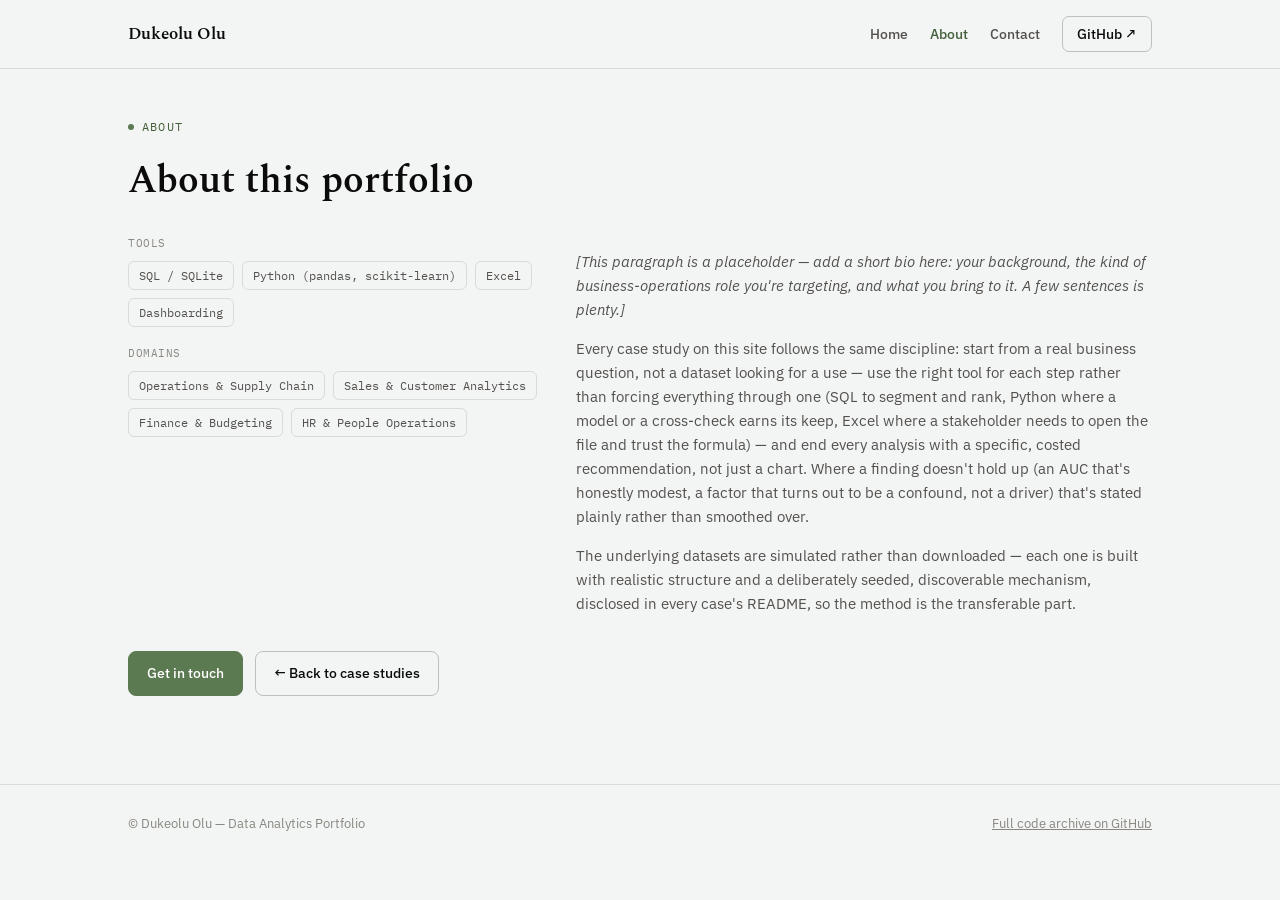
==== about.html @ 04db727a "Initial commit: portfolio website (Home, 4 case studies, About, Contact) Links out to the data-analy" ====
<!doctype html>
<html lang="en">
<head>
<meta charset="utf-8">
<meta name="viewport" content="width=device-width, initial-scale=1">
<title>About — Dukeolu Olu</title>
<meta name="description" content="About this data analytics portfolio.">
<link rel="preconnect" href="https://fonts.googleapis.com">
<link rel="stylesheet" href="https://fonts.googleapis.com/css2?family=Spectral:wght@500;600;700&family=IBM+Plex+Sans:wght@400;500;600&family=IBM+Plex+Mono:wght@400;500&display=swap">
<link rel="stylesheet" href="styles.css">
</head>
<body>
<nav class="site-nav">
  <div class="shell">
    <a class="brand" href="index.html">Dukeolu Olu</a>
    <div class="links">
      <a href="index.html">Home</a><a href="about.html" class="active">About</a><a href="contact.html">Contact</a>
      <a class="cta" href="https://github.com/Dukeolu/data-analytics-portfolio" target="_blank" rel="noopener">GitHub ↗</a>
    </div>
  </div>
</nav>
<main>
<div class="shell">
<div class="eyebrow">About</div>
<h1 style="font-size:clamp(26px,3.6vw,38px); margin-bottom:24px;">About this portfolio</h1>

<div class="bio-layout">
  <div>
    <div class="skill-group">
      <div class="label">Tools</div>
      <div class="chips">
        <span class="chip">SQL / SQLite</span>
        <span class="chip">Python (pandas, scikit-learn)</span>
        <span class="chip">Excel</span>
        <span class="chip">Dashboarding</span>
      </div>
    </div>
    <div class="skill-group">
      <div class="label">Domains</div>
      <div class="chips">
        <span class="chip">Operations & Supply Chain</span>
        <span class="chip">Sales & Customer Analytics</span>
        <span class="chip">Finance & Budgeting</span>
        <span class="chip">HR & People Operations</span>
      </div>
    </div>
  </div>
  <div>
    <p style="color:var(--ink-soft); font-size:15px;">
      <em>[This paragraph is a placeholder — add a short bio here: your background, the kind of business-operations role you're targeting, and what you bring to it. A few sentences is plenty.]</em>
    </p>
    <p style="color:var(--ink-soft); font-size:15px;">
      Every case study on this site follows the same discipline: start from a real business
      question, not a dataset looking for a use — use the right tool for each step rather than
      forcing everything through one (SQL to segment and rank, Python where a model or a
      cross-check earns its keep, Excel where a stakeholder needs to open the file and trust the
      formula) — and end every analysis with a specific, costed recommendation, not just a chart.
      Where a finding doesn't hold up (an AUC that's honestly modest, a factor that turns out to
      be a confound, not a driver) that's stated plainly rather than smoothed over.
    </p>
    <p style="color:var(--ink-soft); font-size:15px;">
      The underlying datasets are simulated rather than downloaded — each one is built with
      realistic structure and a deliberately seeded, discoverable mechanism, disclosed in every
      case's README, so the method is the transferable part.
    </p>
  </div>
</div>

<div class="btn-row">
  <a class="btn primary" href="contact.html">Get in touch</a>
  <a class="btn" href="index.html">← Back to case studies</a>
</div>
</div>
</main>
<footer class="site-footer">
  <div class="shell">
    <span>&copy; Dukeolu Olu — Data Analytics Portfolio</span>
    <span><a href="https://github.com/Dukeolu/data-analytics-portfolio" target="_blank" rel="noopener">Full code archive on GitHub</a></span>
  </div>
</footer>
</body>
</html>
---- styles.css ----
/* Shared design system -- matches the case-study dashboards
   (IBM Plex Sans/Mono + Spectral, light/dark tokens, dataviz palette) */

:root{
  --paper:#F3F5F4; --paper-raised:#FBFCFB; --ink:#0b0b0b; --ink-soft:#52514e; --ink-faint:#898781;
  --line:#D6DCDA; --line-strong:#B9C2C0; --accent:#5C7A52; --accent-ink:#44603B; --accent-wash:#E4EBE1;
  --blue:#2a78d6; --orange:#eb6834; --aqua:#1baf7a; --good:#0ca30c;
  --radius:10px;
}
@media (prefers-color-scheme: dark){
  :root:not([data-theme="light"]){
    --paper:#12161C; --paper-raised:#181D25; --ink:#ffffff; --ink-soft:#c3c2b7; --ink-faint:#6E7885;
    --line:#2A3038; --line-strong:#3A414B; --accent:#A2C295; --accent-ink:#C3DDB9; --accent-wash:#212B1E;
    --blue:#3987e5; --orange:#d95926; --aqua:#199e70; --good:#0ca30c;
  }
}
:root[data-theme="dark"]{
  --paper:#12161C; --paper-raised:#181D25; --ink:#ffffff; --ink-soft:#c3c2b7; --ink-faint:#6E7885;
  --line:#2A3038; --line-strong:#3A414B; --accent:#A2C295; --accent-ink:#C3DDB9; --accent-wash:#212B1E;
  --blue:#3987e5; --orange:#d95926; --aqua:#199e70; --good:#0ca30c;
}

*{box-sizing:border-box;}
html{scroll-behavior:smooth;}
body{
  margin:0; background:var(--paper); color:var(--ink);
  font-family:"IBM Plex Sans",-apple-system,sans-serif; -webkit-font-smoothing:antialiased;
  line-height:1.6;
}
h1,h2,h3{font-family:"Spectral",Georgia,serif; font-weight:600; margin:0; text-wrap:balance;}
a{color:var(--accent-ink);}
.mono{font-family:"IBM Plex Mono",monospace; font-variant-numeric:tabular-nums;}

.shell{max-width:1080px; margin:0 auto; padding:0 28px;}

/* nav */
nav.site-nav{
  border-bottom:1px solid var(--line); background:var(--paper);
  position:sticky; top:0; z-index:10; backdrop-filter:blur(6px);
}
nav.site-nav .shell{display:flex; align-items:center; justify-content:space-between; padding:16px 28px; gap:16px; flex-wrap:wrap;}
nav.site-nav .brand{font-family:"Spectral",serif; font-weight:600; font-size:17px; color:var(--ink); text-decoration:none;}
nav.site-nav .links{display:flex; gap:22px; flex-wrap:wrap; align-items:center;}
nav.site-nav .links a{color:var(--ink-soft); text-decoration:none; font-size:14px; font-weight:500;}
nav.site-nav .links a:hover, nav.site-nav .links a.active{color:var(--accent-ink);}
nav.site-nav .links a.cta{
  color:var(--ink); border:1px solid var(--line-strong); border-radius:7px; padding:6px 14px;
}
nav.site-nav .links a.cta:hover{border-color:var(--accent);}

main{padding:48px 0 88px;}

/* hero */
.eyebrow{
  font-family:"IBM Plex Mono",monospace; font-size:12px; letter-spacing:.1em; text-transform:uppercase;
  color:var(--accent-ink); display:flex; align-items:center; gap:8px; margin-bottom:14px;
}
.eyebrow::before{content:""; width:6px; height:6px; border-radius:50%; background:var(--accent);}
.hero h1{font-size:clamp(30px,4.6vw,46px); margin-bottom:18px;}
.hero p.lede{color:var(--ink-soft); font-size:17px; max-width:62ch; margin-bottom:0;}

/* cards */
.card-grid{display:grid; grid-template-columns:repeat(2,1fr); gap:20px; margin-top:40px;}
@media (max-width:760px){.card-grid{grid-template-columns:1fr;}}
.case-card{
  background:var(--paper-raised); border:1px solid var(--line); border-radius:var(--radius);
  padding:24px; text-decoration:none; color:inherit; display:block; transition:border-color .15s;
}
.case-card:hover{border-color:var(--accent);}
.case-card .num{font-family:"IBM Plex Mono",monospace; font-size:11px; color:var(--ink-faint); letter-spacing:.05em;}
.case-card h3{font-size:19px; margin:8px 0 10px; color:var(--ink);}
.case-card .domain{font-size:12.5px; color:var(--accent-ink); font-weight:500; margin-bottom:10px;}
.case-card p{color:var(--ink-soft); font-size:14px; margin:0 0 14px;}
.case-card .impact{
  font-family:"IBM Plex Mono",monospace; font-size:13.5px; color:var(--ink);
  background:var(--accent-wash); border-radius:6px; padding:8px 12px; display:inline-block;
}
.case-card .tools{margin-top:14px; display:flex; gap:6px; flex-wrap:wrap;}
.case-card .tools span{
  font-size:11px; font-family:"IBM Plex Mono",monospace; color:var(--ink-faint);
  border:1px solid var(--line); border-radius:5px; padding:3px 8px;
}

/* sections generic */
section{margin-bottom:44px;}
section h2{font-size:20px; margin-bottom:14px;}
section .sub{color:var(--ink-faint); font-size:13.5px; margin-bottom:16px;}
.panel{background:var(--paper-raised); border:1px solid var(--line); border-radius:var(--radius); padding:22px 24px;}
.panel + .panel{margin-top:16px;}

/* stat row (case pages) */
.stat-row{display:grid; grid-template-columns:repeat(4,1fr); gap:16px; margin:28px 0 40px;}
@media (max-width:820px){.stat-row{grid-template-columns:1fr 1fr;}}
.stat{background:var(--paper-raised); border:1px solid var(--line); border-radius:var(--radius); padding:16px 18px;}
.stat .k{font-family:"IBM Plex Mono",monospace; font-size:10.5px; text-transform:uppercase; letter-spacing:.05em; color:var(--ink-faint);}
.stat .v{font-family:"IBM Plex Mono",monospace; font-size:22px; margin-top:6px;}

/* pull quote */
.pullquote{
  background:var(--accent-wash); border:1px solid var(--line); border-radius:var(--radius);
  padding:20px 24px; font-size:15px; line-height:1.65; margin-top:18px;
}
.pullquote b{color:var(--accent-ink);}

/* button links */
.btn-row{display:flex; gap:12px; flex-wrap:wrap; margin-top:20px;}
.btn{
  display:inline-flex; align-items:center; gap:8px; text-decoration:none; font-size:14px; font-weight:500;
  padding:10px 18px; border-radius:8px; border:1px solid var(--line-strong); color:var(--ink);
}
.btn.primary{background:var(--accent); border-color:var(--accent); color:#fff;}
:root[data-theme="dark"] .btn.primary, @media (prefers-color-scheme:dark){.btn.primary{color:#12161C;}}
.btn:hover{border-color:var(--accent);}

/* tool chip list generic */
.chips{display:flex; gap:8px; flex-wrap:wrap; margin-top:6px;}
.chip{font-size:12px; font-family:"IBM Plex Mono",monospace; color:var(--ink-soft); border:1px solid var(--line); border-radius:6px; padding:4px 10px;}

/* method steps */
ol.steps{list-style:none; margin:0; padding:0; display:flex; flex-direction:column; gap:14px;}
ol.steps li{
  display:flex; gap:14px; align-items:flex-start; background:var(--paper-raised);
  border:1px solid var(--line); border-radius:var(--radius); padding:16px 18px;
}
ol.steps .step-num{
  font-family:"IBM Plex Mono",monospace; font-size:12px; color:var(--accent-ink); font-weight:600;
  background:var(--accent-wash); border-radius:6px; padding:4px 9px; flex-shrink:0;
}
ol.steps p{margin:0; font-size:14px; color:var(--ink-soft);}
ol.steps p b{color:var(--ink);}

/* footer */
footer.site-footer{border-top:1px solid var(--line); padding:28px 0 40px; color:var(--ink-faint); font-size:12.5px;}
footer.site-footer .shell{display:flex; justify-content:space-between; flex-wrap:wrap; gap:10px;}
footer.site-footer a{color:var(--ink-faint);}

/* about / contact */
.bio-layout{display:grid; grid-template-columns:1fr 1.4fr; gap:36px; align-items:start;}
@media (max-width:760px){.bio-layout{grid-template-columns:1fr;}}
.skill-group{margin-bottom:18px;}
.skill-group .label{font-family:"IBM Plex Mono",monospace; font-size:11px; text-transform:uppercase; letter-spacing:.05em; color:var(--ink-faint); margin-bottom:8px;}

.contact-list{display:flex; flex-direction:column; gap:10px;}
.contact-list a{
  display:flex; align-items:center; gap:10px; text-decoration:none; color:var(--ink);
  font-size:15px; padding:14px 18px; background:var(--paper-raised); border:1px solid var(--line); border-radius:var(--radius);
}
.contact-list a:hover{border-color:var(--accent);}
.contact-list .tag{font-family:"IBM Plex Mono",monospace; font-size:11px; color:var(--ink-faint); margin-left:auto;}
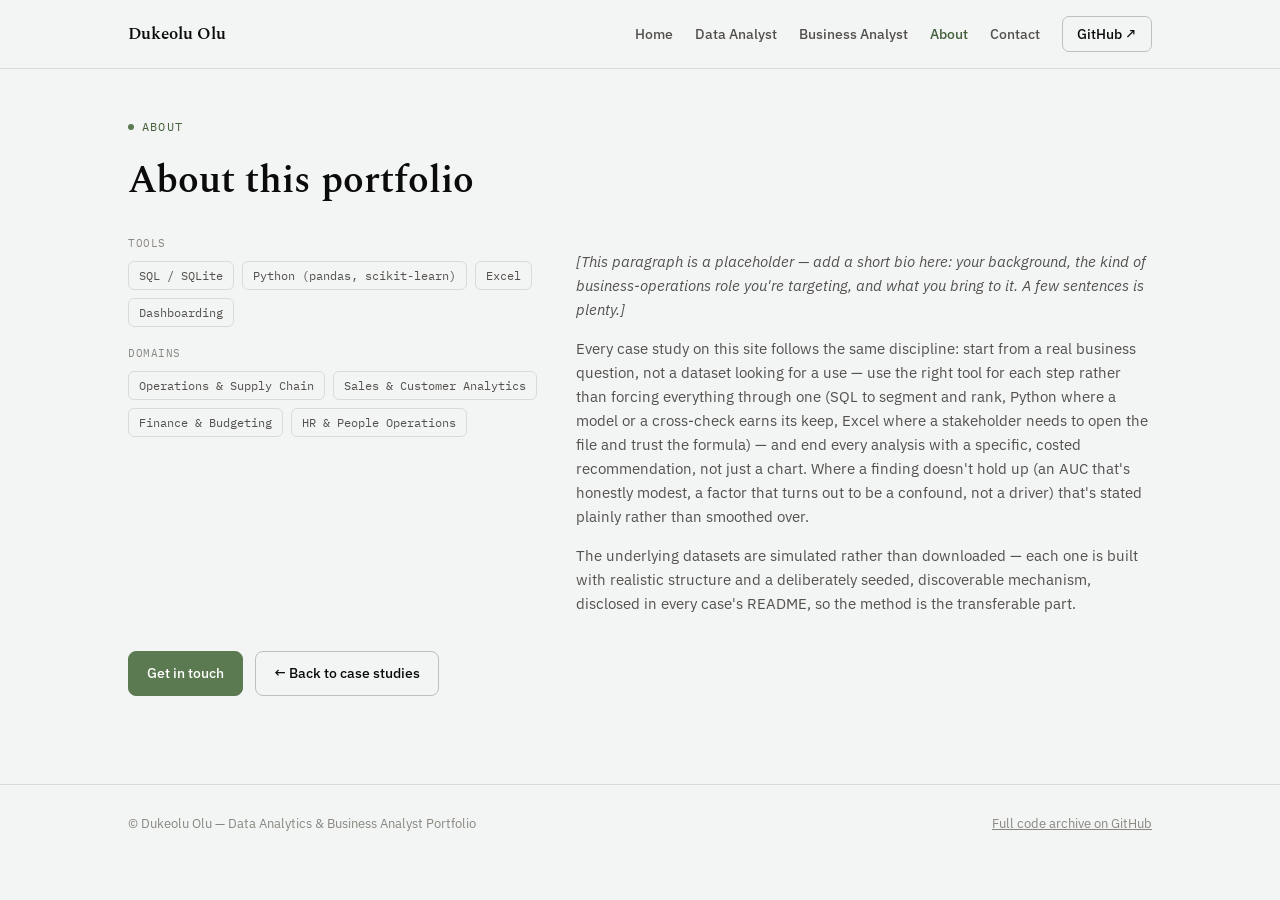
==== commit d989e800: "Add Business Analyst track: nav, home page two-track layout, 4 BA case pages Adds ba-case-01.html th" ====
--- a/about.html
+++ b/about.html
@@ -14,7 +14,7 @@
   <div class="shell">
     <a class="brand" href="index.html">Dukeolu Olu</a>
     <div class="links">
-      <a href="index.html">Home</a><a href="about.html" class="active">About</a><a href="contact.html">Contact</a>
+      <a href="index.html">Home</a><a href="index.html#data-analyst">Data Analyst</a><a href="index.html#business-analyst">Business Analyst</a><a href="about.html" class="active">About</a><a href="contact.html">Contact</a>
       <a class="cta" href="https://github.com/Dukeolu/data-analytics-portfolio" target="_blank" rel="noopener">GitHub ↗</a>
     </div>
   </div>
@@ -74,7 +74,7 @@
 </main>
 <footer class="site-footer">
   <div class="shell">
-    <span>&copy; Dukeolu Olu — Data Analytics Portfolio</span>
+    <span>&copy; Dukeolu Olu — Data Analytics &amp; Business Analyst Portfolio</span>
     <span><a href="https://github.com/Dukeolu/data-analytics-portfolio" target="_blank" rel="noopener">Full code archive on GitHub</a></span>
   </div>
 </footer>
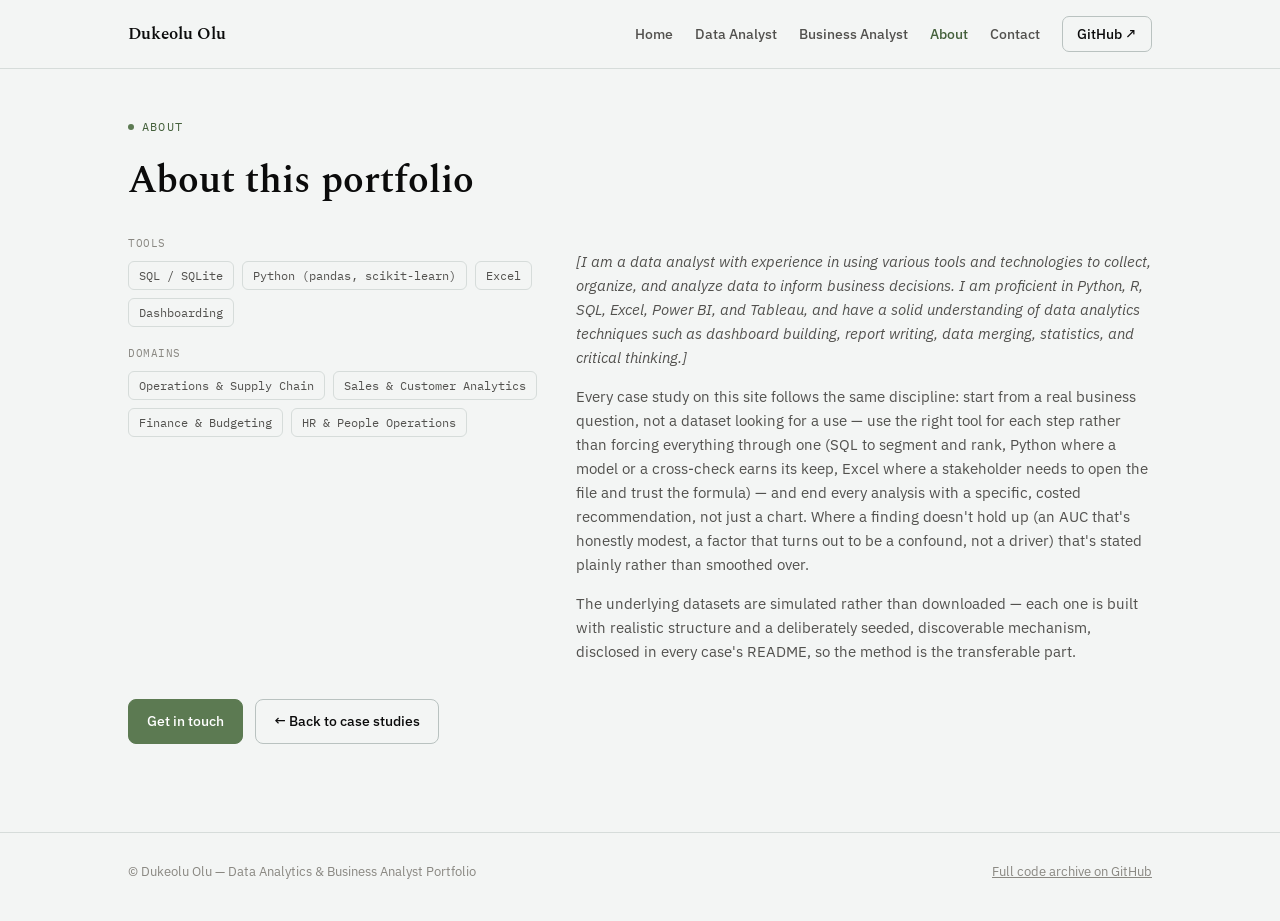
==== commit d0d70340: "Update about.html" ====
--- a/about.html
+++ b/about.html
@@ -47,7 +47,7 @@
   </div>
   <div>
     <p style="color:var(--ink-soft); font-size:15px;">
-      <em>[This paragraph is a placeholder — add a short bio here: your background, the kind of business-operations role you're targeting, and what you bring to it. A few sentences is plenty.]</em>
+      <em>[I am a data analyst with experience in using various tools and technologies to collect, organize, and analyze data to inform business decisions. I am proficient in Python, R, SQL, Excel, Power BI, and Tableau, and have a solid understanding of data analytics techniques such as dashboard building, report writing, data merging, statistics, and critical thinking.]</em>
     </p>
     <p style="color:var(--ink-soft); font-size:15px;">
       Every case study on this site follows the same discipline: start from a real business
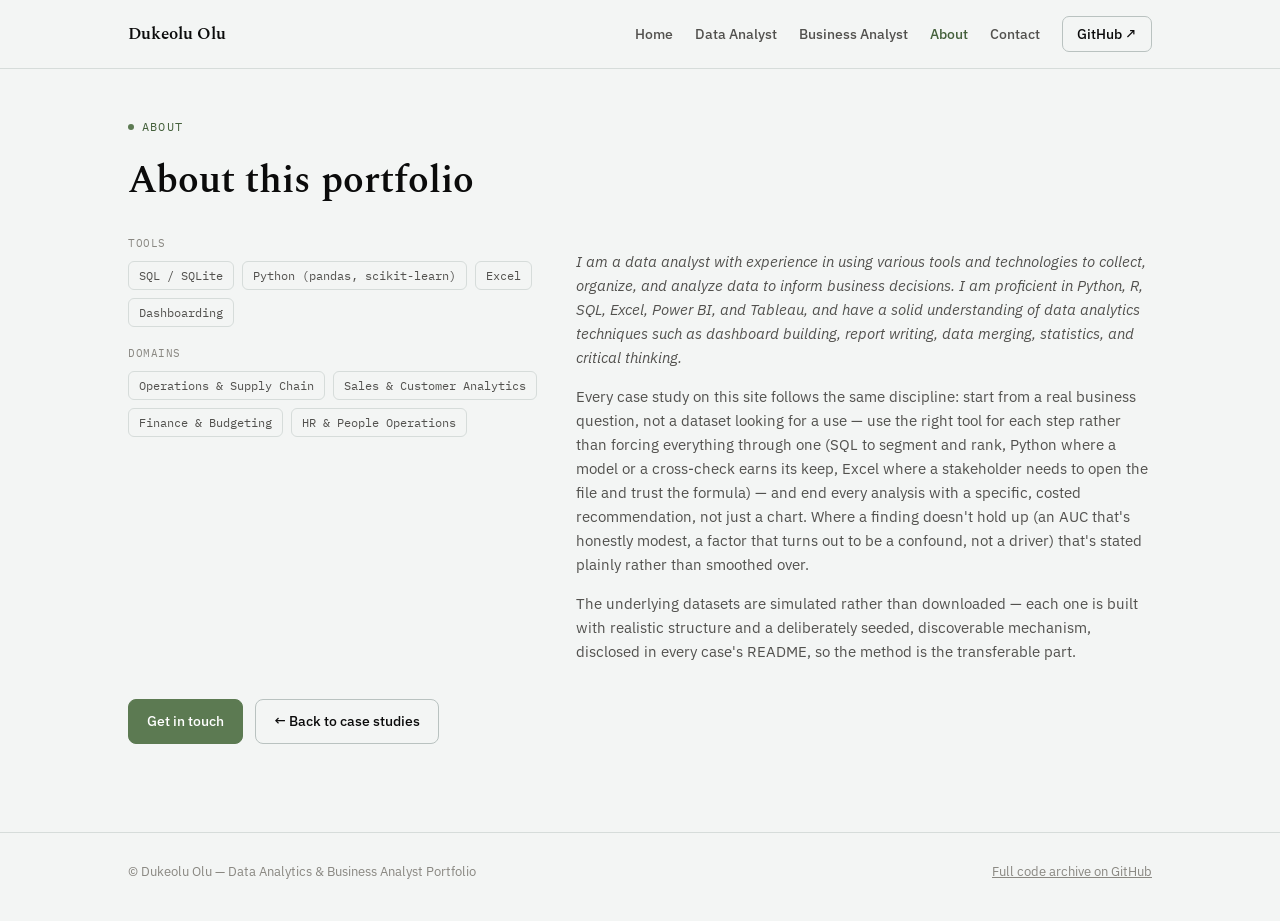
==== commit 7b908070: "Update about.html" ====
--- a/about.html
+++ b/about.html
@@ -47,7 +47,7 @@
   </div>
   <div>
     <p style="color:var(--ink-soft); font-size:15px;">
-      <em>[I am a data analyst with experience in using various tools and technologies to collect, organize, and analyze data to inform business decisions. I am proficient in Python, R, SQL, Excel, Power BI, and Tableau, and have a solid understanding of data analytics techniques such as dashboard building, report writing, data merging, statistics, and critical thinking.]</em>
+      <em>I am a data analyst with experience in using various tools and technologies to collect, organize, and analyze data to inform business decisions. I am proficient in Python, R, SQL, Excel, Power BI, and Tableau, and have a solid understanding of data analytics techniques such as dashboard building, report writing, data merging, statistics, and critical thinking.</em>
     </p>
     <p style="color:var(--ink-soft); font-size:15px;">
       Every case study on this site follows the same discipline: start from a real business
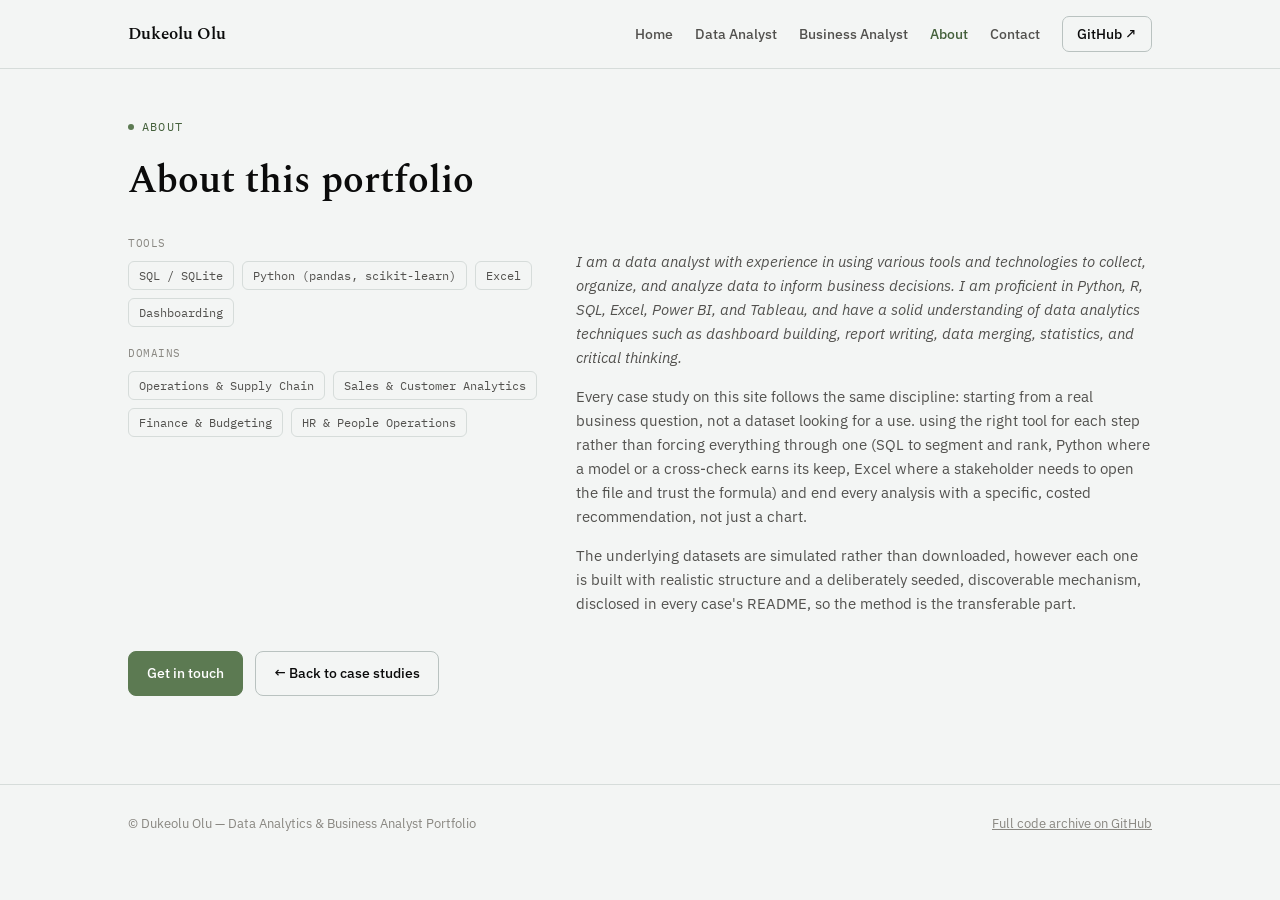
==== commit 87b084a7: "Update about.html" ====
--- a/about.html
+++ b/about.html
@@ -50,16 +50,14 @@
       <em>I am a data analyst with experience in using various tools and technologies to collect, organize, and analyze data to inform business decisions. I am proficient in Python, R, SQL, Excel, Power BI, and Tableau, and have a solid understanding of data analytics techniques such as dashboard building, report writing, data merging, statistics, and critical thinking.</em>
     </p>
     <p style="color:var(--ink-soft); font-size:15px;">
-      Every case study on this site follows the same discipline: start from a real business
-      question, not a dataset looking for a use — use the right tool for each step rather than
+      Every case study on this site follows the same discipline: starting from a real business
+      question, not a dataset looking for a use. using the right tool for each step rather than
       forcing everything through one (SQL to segment and rank, Python where a model or a
       cross-check earns its keep, Excel where a stakeholder needs to open the file and trust the
-      formula) — and end every analysis with a specific, costed recommendation, not just a chart.
-      Where a finding doesn't hold up (an AUC that's honestly modest, a factor that turns out to
-      be a confound, not a driver) that's stated plainly rather than smoothed over.
+      formula) and end every analysis with a specific, costed recommendation, not just a chart.
     </p>
     <p style="color:var(--ink-soft); font-size:15px;">
-      The underlying datasets are simulated rather than downloaded — each one is built with
+      The underlying datasets are simulated rather than downloaded, however each one is built with
       realistic structure and a deliberately seeded, discoverable mechanism, disclosed in every
       case's README, so the method is the transferable part.
     </p>
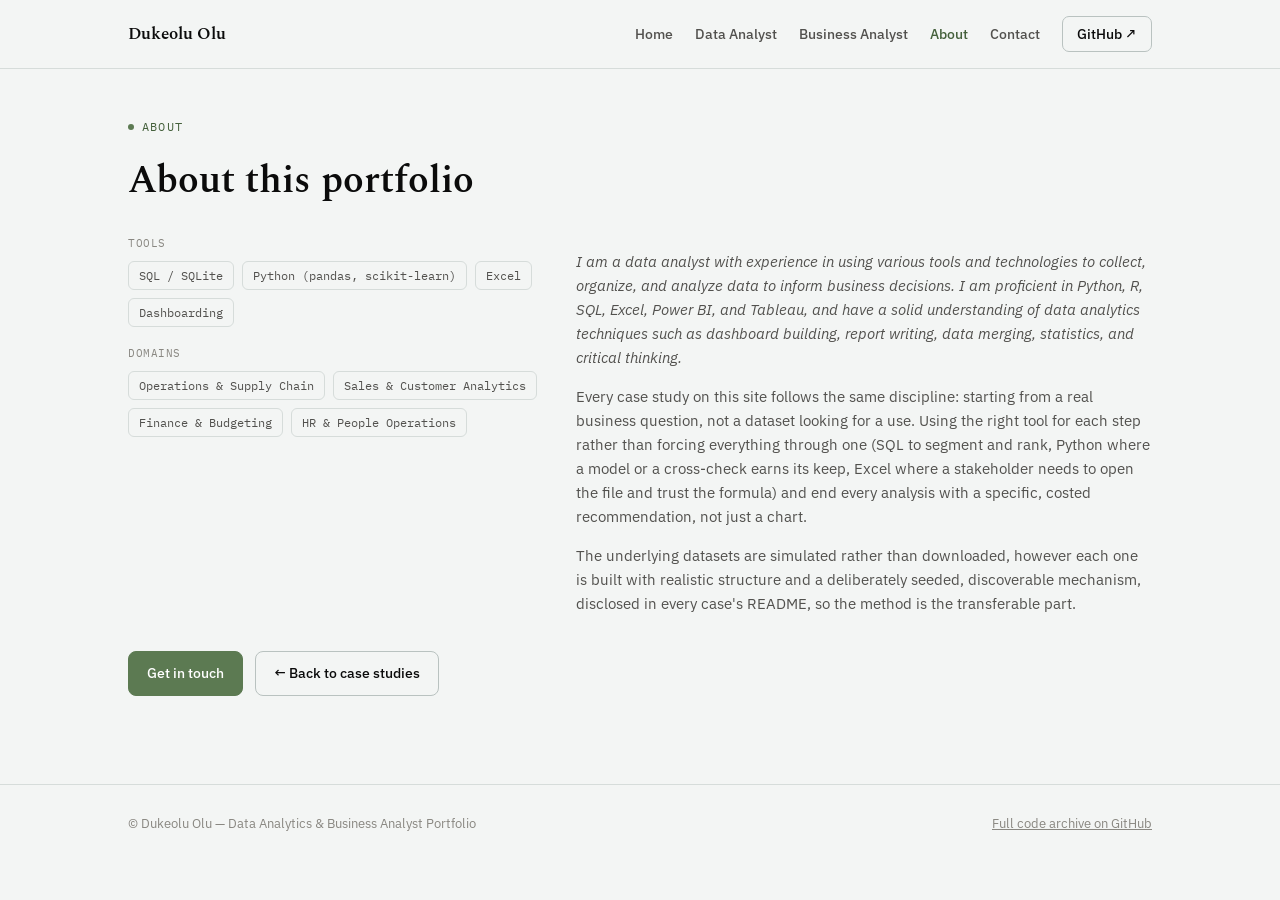
==== commit 6d5adb33: "Update about.html" ====
--- a/about.html
+++ b/about.html
@@ -51,7 +51,7 @@
     </p>
     <p style="color:var(--ink-soft); font-size:15px;">
       Every case study on this site follows the same discipline: starting from a real business
-      question, not a dataset looking for a use. using the right tool for each step rather than
+      question, not a dataset looking for a use. Using the right tool for each step rather than
       forcing everything through one (SQL to segment and rank, Python where a model or a
       cross-check earns its keep, Excel where a stakeholder needs to open the file and trust the
       formula) and end every analysis with a specific, costed recommendation, not just a chart.
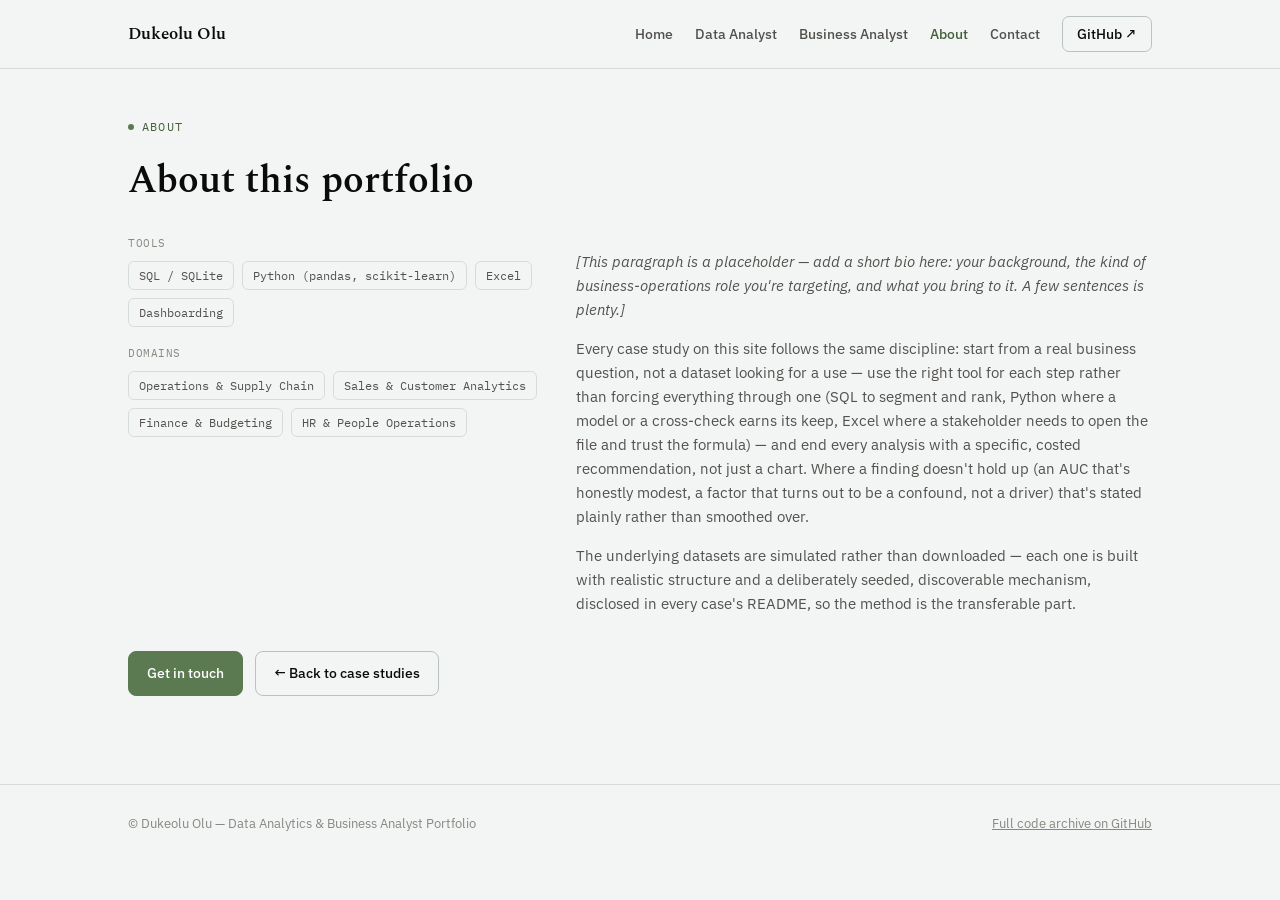
==== commit 071134d3: "Fix dashboard/exhibit/GitHub links after archive repo rename to Analyst-Portfolio The data-analytics" ====
--- a/about.html
+++ b/about.html
@@ -15,7 +15,7 @@
     <a class="brand" href="index.html">Dukeolu Olu</a>
     <div class="links">
       <a href="index.html">Home</a><a href="index.html#data-analyst">Data Analyst</a><a href="index.html#business-analyst">Business Analyst</a><a href="about.html" class="active">About</a><a href="contact.html">Contact</a>
-      <a class="cta" href="https://github.com/Dukeolu/data-analytics-portfolio" target="_blank" rel="noopener">GitHub ↗</a>
+      <a class="cta" href="https://github.com/Dukeolu/Analyst-Portfolio" target="_blank" rel="noopener">GitHub ↗</a>
     </div>
   </div>
 </nav>
@@ -47,17 +47,19 @@
   </div>
   <div>
     <p style="color:var(--ink-soft); font-size:15px;">
-      <em>I am a data analyst with experience in using various tools and technologies to collect, organize, and analyze data to inform business decisions. I am proficient in Python, R, SQL, Excel, Power BI, and Tableau, and have a solid understanding of data analytics techniques such as dashboard building, report writing, data merging, statistics, and critical thinking.</em>
+      <em>[This paragraph is a placeholder — add a short bio here: your background, the kind of business-operations role you're targeting, and what you bring to it. A few sentences is plenty.]</em>
     </p>
     <p style="color:var(--ink-soft); font-size:15px;">
-      Every case study on this site follows the same discipline: starting from a real business
-      question, not a dataset looking for a use. Using the right tool for each step rather than
+      Every case study on this site follows the same discipline: start from a real business
+      question, not a dataset looking for a use — use the right tool for each step rather than
       forcing everything through one (SQL to segment and rank, Python where a model or a
       cross-check earns its keep, Excel where a stakeholder needs to open the file and trust the
-      formula) and end every analysis with a specific, costed recommendation, not just a chart.
+      formula) — and end every analysis with a specific, costed recommendation, not just a chart.
+      Where a finding doesn't hold up (an AUC that's honestly modest, a factor that turns out to
+      be a confound, not a driver) that's stated plainly rather than smoothed over.
     </p>
     <p style="color:var(--ink-soft); font-size:15px;">
-      The underlying datasets are simulated rather than downloaded, however each one is built with
+      The underlying datasets are simulated rather than downloaded — each one is built with
       realistic structure and a deliberately seeded, discoverable mechanism, disclosed in every
       case's README, so the method is the transferable part.
     </p>
@@ -73,7 +75,7 @@
 <footer class="site-footer">
   <div class="shell">
     <span>&copy; Dukeolu Olu — Data Analytics &amp; Business Analyst Portfolio</span>
-    <span><a href="https://github.com/Dukeolu/data-analytics-portfolio" target="_blank" rel="noopener">Full code archive on GitHub</a></span>
+    <span><a href="https://github.com/Dukeolu/Analyst-Portfolio" target="_blank" rel="noopener">Full code archive on GitHub</a></span>
   </div>
 </footer>
 </body>
